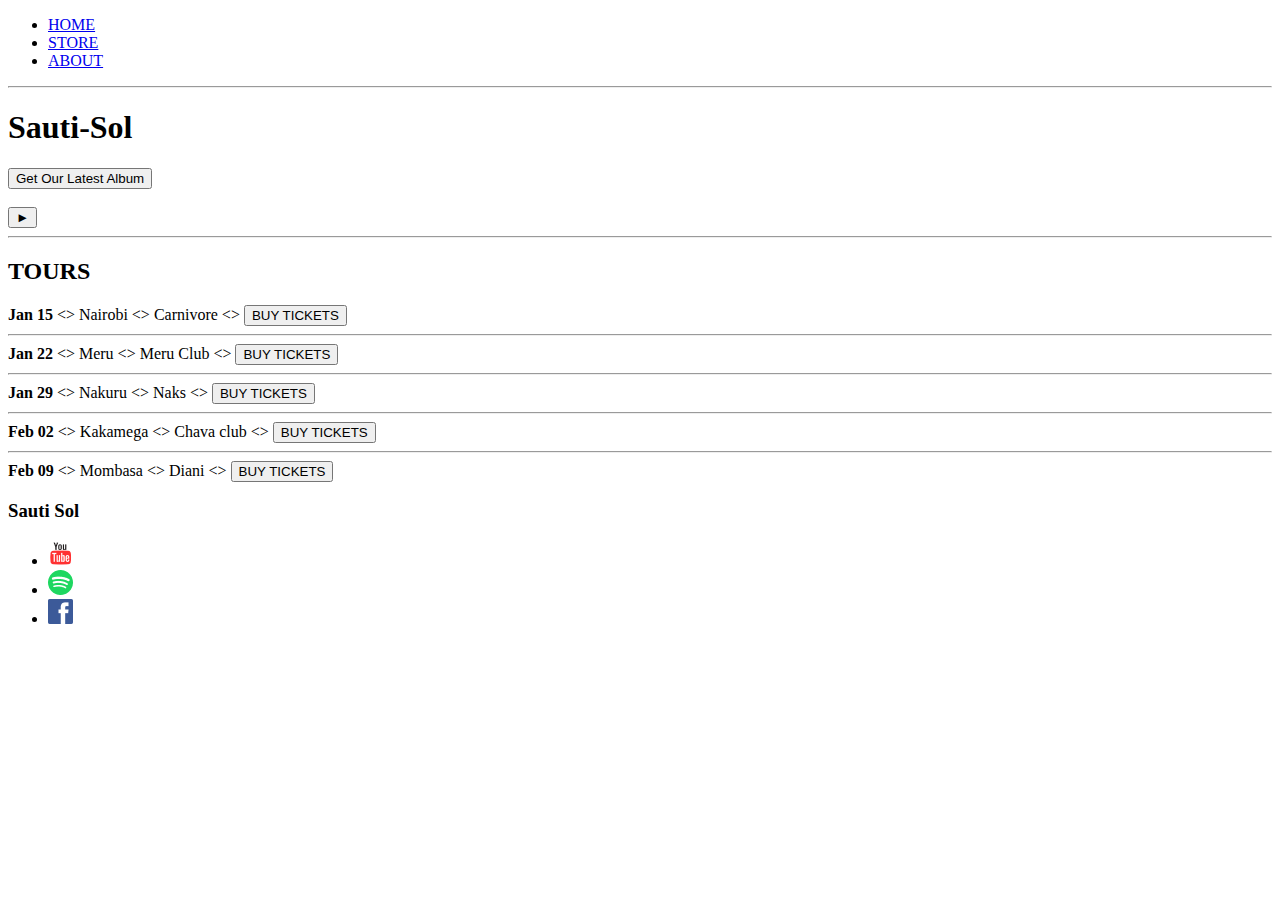
==== index.html @ 82f1a33c "ft - add navbar class" ====
<!DOCTYPE html>
<html lang="en">
<head>
    <meta charset="UTF-8">
    <meta name="viewport" content="width=device-width, initial-scale=1.0">
    <meta http-equiv="X-UA-Compatible" content="ie=edge">
    <title>Sauti-Sol</title>
    <link rel="stylesheet" href="styles.css">
</head>
<body>
        <header class="main-header">
        <nav>
            <ul>
                <li> <a href="index.html">HOME</a></li>
                <li> <a href="store.html">STORE</a></li>
                <li><a href="about.html">ABOUT</a></li>
            </ul>
        </nav>
        <hr>

        <h1 >Sauti-Sol</h1>
        <button type="button"> Get Our Latest Album</button>
        <br>
        <br>
        <!-- add a bg image for the header -->
        <button type="button">&#9658;</button>
    </header>
    <hr>
    <!-- END OF THE HEADER SECTION -->

    <!-- start of the tour section -->
    <section> 
        <h2>TOURS</h2> 
        <div>
            <div>
               <strong>Jan 15</strong> 
               &lt;&gt;
               <span>Nairobi</span>
               &lt;&gt;
               <span>Carnivore</span>
               &lt;&gt;
               <button type="button">BUY TICKETS</button>
            </div>
        </div>
        <hr>
        <div>
                <div>
                   <strong>Jan 22</strong> 
                   &lt;&gt;
                   <span>Meru</span>
                   &lt;&gt;
                   <span>Meru Club</span>
                   &lt;&gt;
                   <button type="button">BUY TICKETS</button>
                </div>
            </div>
            <hr>
            <div>
                    <div>
                       <strong>Jan 29</strong>
                       &lt;&gt;
                       <span>Nakuru</span>
                       &lt;&gt;
                       <span>Naks</span>
                       &lt;&gt;
                       <button type="button">BUY TICKETS</button>
                    </div>
                    <hr>
                </div>
                <div>
                        <div>
                           <strong>Feb 02</strong> 
                           &lt;&gt;
                           <span>Kakamega</span>
                           &lt;&gt;
                           <span>Chava club</span>
                           &lt;&gt;
                           <button type="button">BUY TICKETS</button>
                           <hr>
                        </div>
                    </div>
                    <div>
                            <div>
                               <strong>Feb 09</strong>
                               &lt;&gt; 
                               <span>Mombasa</span>
                               &lt;&gt;
                               <span>Diani</span>
                               &lt;&gt;
                               <button type="button">BUY TICKETS</button>
                            </div>
                        </div>                    
    </section>
    <!-- end of the tour section -->
    <footer>
        <h3> Sauti Sol</h3>
        <ul>
                <li>
                        <a href="https://www.youtube.com" target="_blank">
                            <img src="images/YouTube Logo.png">
                        </a>
                    </li>
                    <li>
                        <a href="https://www.spotify.com" target="_blank">
                            <img src="images/Spotify Logo.png">
                        </a>
                    </li>
                    <li>
                        <a href="https://www.facebook.com" target="_blank">
                            <img src="images/Facebook Logo.png">
                        </a>
                    </li>
        </ul>
    </footer>   
</body>
</html>
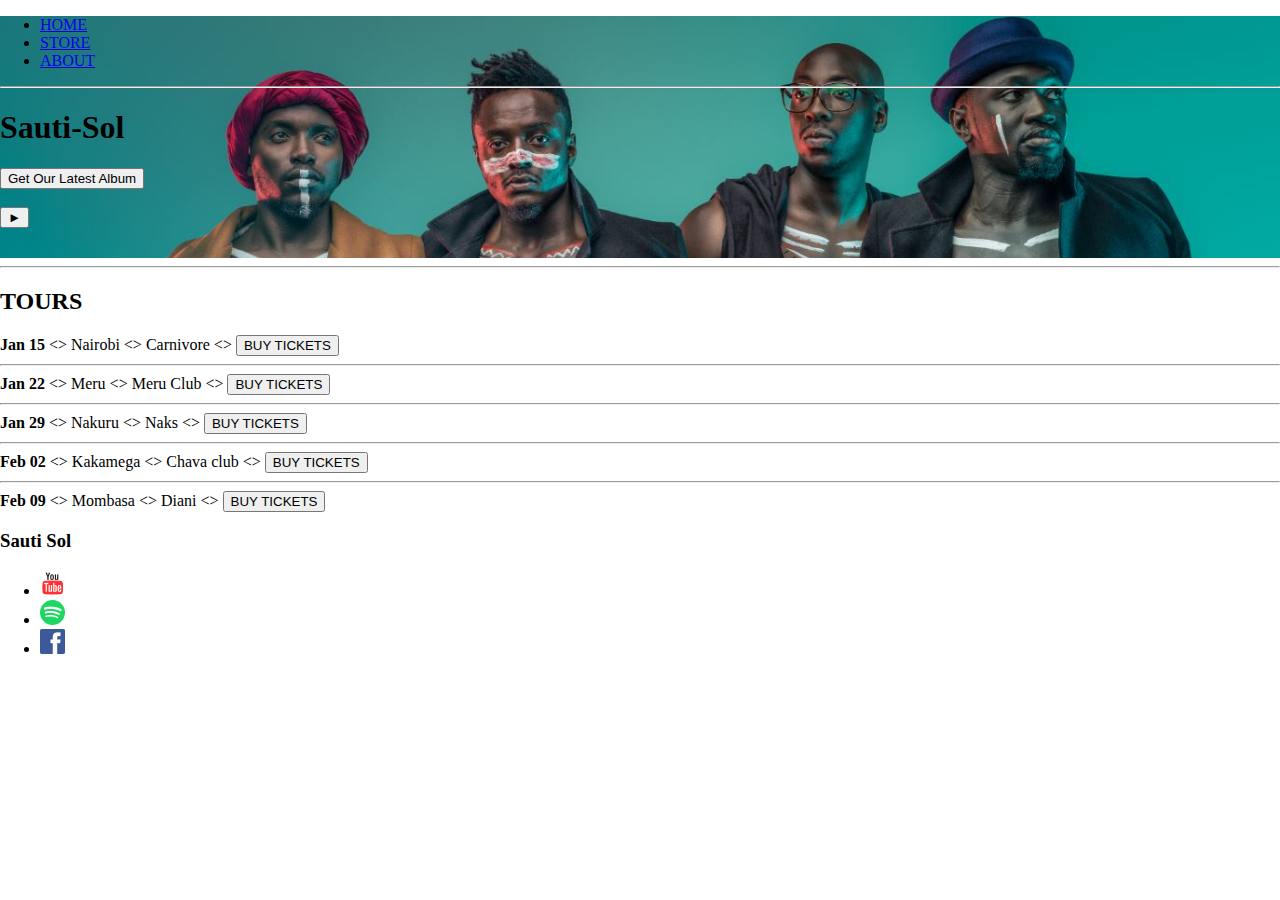
==== commit 640ef1f7: "FT -  add nav class" ====
--- a/index.html
+++ b/index.html
@@ -9,7 +9,7 @@
 </head>
 <body>
         <header class="main-header">
-        <nav>
+        <nav class="nav">
             <ul>
                 <li> <a href="index.html">HOME</a></li>
                 <li> <a href="store.html">STORE</a></li>
--- a/styles.css
+++ b/styles.css
@@ -0,0 +1,13 @@
+html,body {
+    margin: 0;
+    padding: 0;
+}
+
+
+.main-header{
+    background-color: rgba(0,0,0,6, green, blue, alpha);
+    background-image:  url("images/sauti\ sol.jpg");
+    background-blend-mode: multiply;
+    background-size: cover;
+    padding-bottom: 30px;
+}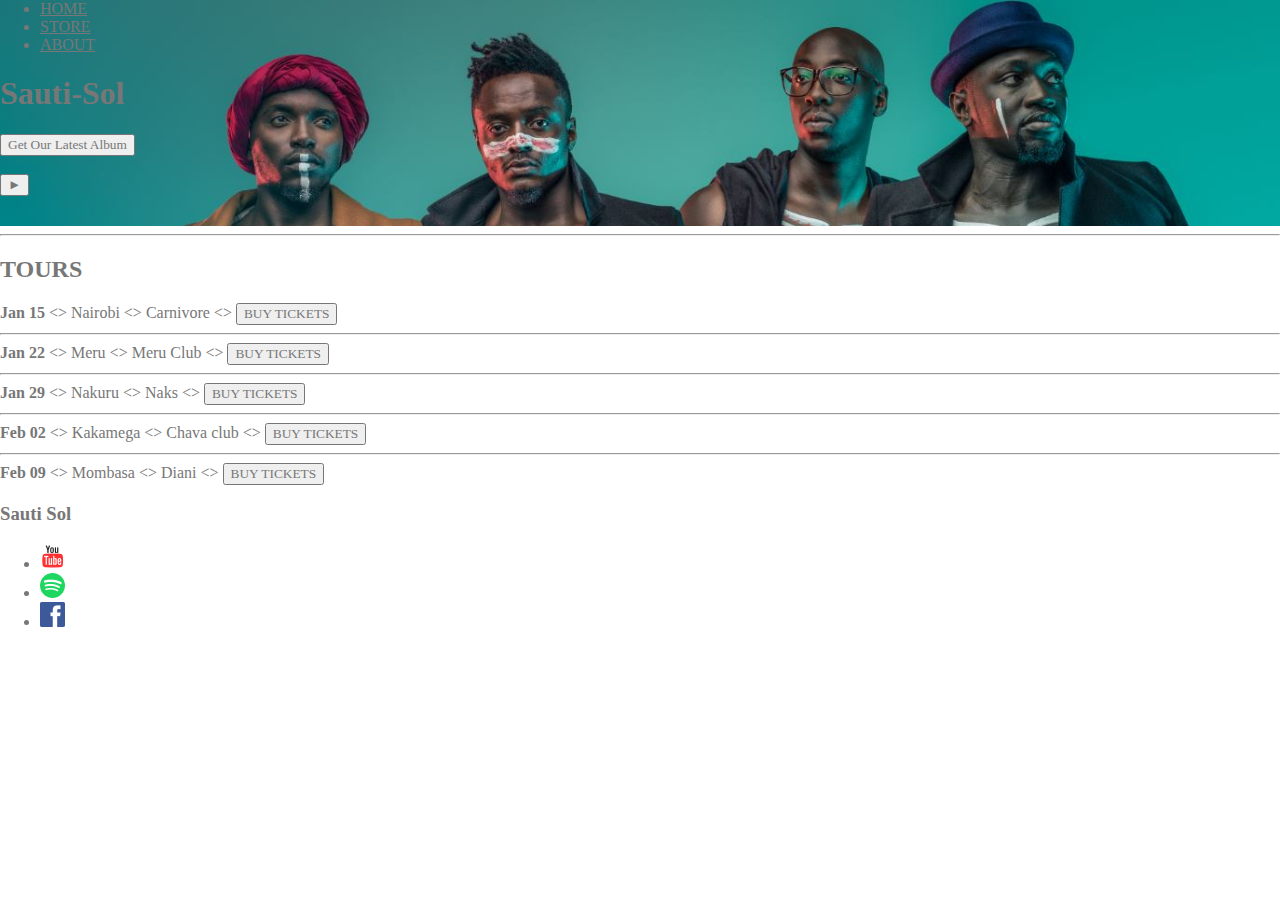
==== commit 1bed3ccd: "add name class" ====
--- a/index.html
+++ b/index.html
@@ -9,16 +9,15 @@
 </head>
 <body>
         <header class="main-header">
-        <nav class="nav">
+        <nav class="nav main-nav">
             <ul>
                 <li> <a href="index.html">HOME</a></li>
                 <li> <a href="store.html">STORE</a></li>
                 <li><a href="about.html">ABOUT</a></li>
             </ul>
         </nav>
-        <hr>
+        <h1 class="band-name band-name-larger">Sauti-Sol</h1>
 
-        <h1 >Sauti-Sol</h1>
         <button type="button"> Get Our Latest Album</button>
         <br>
         <br>
--- a/styles.css
+++ b/styles.css
@@ -1,8 +1,19 @@
+@import url('https://fonts.googleapis.com/css?family=Raleway:300,400,700');
+
+*{
+    box-sizing: border-box;
+    font-family: Railway;
+    color: #777;
+}
+
 html,body {
     margin: 0;
     padding: 0;
 }
 
+.nav ul{
+    margin: 0;
+}
 
 .main-header{
     background-color: rgba(0,0,0,6, green, blue, alpha);
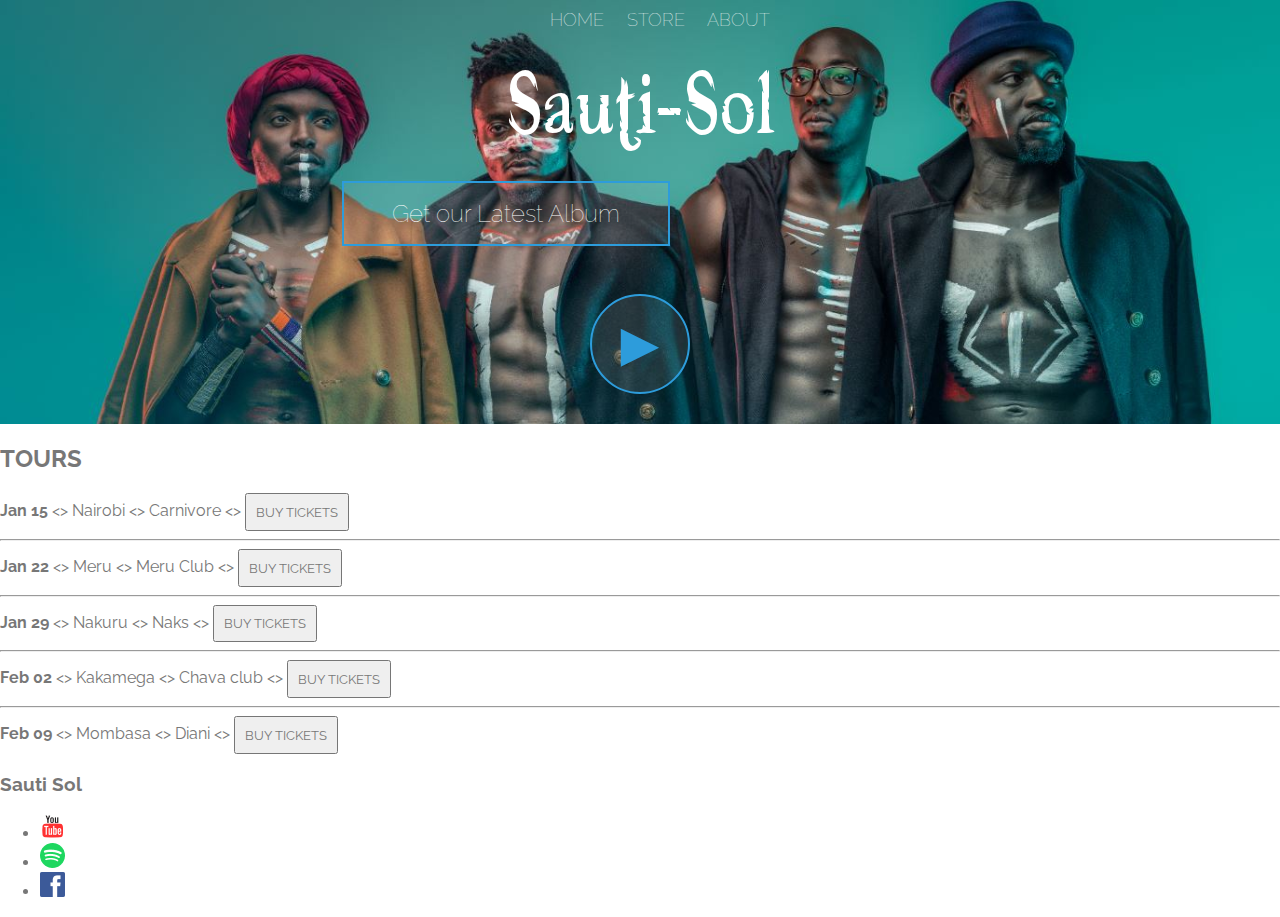
==== commit 706caf42: "ch - remove hr, style btn div" ====
--- a/index.html
+++ b/index.html
@@ -17,14 +17,11 @@
             </ul>
         </nav>
         <h1 class="band-name band-name-larger">Sauti-Sol</h1>
-
-        <button type="button"> Get Our Latest Album</button>
-        <br>
-        <br>
-        <!-- add a bg image for the header -->
-        <button type="button">&#9658;</button>
+        <div class="container">
+        <button type="button" class="btn btn-header">Get our Latest Album</button>
+        </div>
+        <button class="btn btn-header btn-play" type="button">&#9658;</button>
     </header>
-    <hr>
     <!-- END OF THE HEADER SECTION -->
 
     <!-- start of the tour section -->
@@ -38,7 +35,7 @@
                &lt;&gt;
                <span>Carnivore</span>
                &lt;&gt;
-               <button type="button">BUY TICKETS</button>
+               <button class="btn" type="button">BUY TICKETS</button>
             </div>
         </div>
         <hr>
@@ -50,7 +47,7 @@
                    &lt;&gt;
                    <span>Meru Club</span>
                    &lt;&gt;
-                   <button type="button">BUY TICKETS</button>
+                   <button class="btn" type="button">BUY TICKETS</button>
                 </div>
             </div>
             <hr>
@@ -62,7 +59,7 @@
                        &lt;&gt;
                        <span>Naks</span>
                        &lt;&gt;
-                       <button type="button">BUY TICKETS</button>
+                       <button class ="btn" type="button">BUY TICKETS</button>
                     </div>
                     <hr>
                 </div>
@@ -74,7 +71,7 @@
                            &lt;&gt;
                            <span>Chava club</span>
                            &lt;&gt;
-                           <button type="button">BUY TICKETS</button>
+                           <button class ="btn"type="button">BUY TICKETS</button>
                            <hr>
                         </div>
                     </div>
@@ -86,7 +83,7 @@
                                &lt;&gt;
                                <span>Diani</span>
                                &lt;&gt;
-                               <button type="button">BUY TICKETS</button>
+                               <button class="btn" type="button">BUY TICKETS</button>
                             </div>
                         </div>                    
     </section>
--- a/styles.css
+++ b/styles.css
@@ -1,8 +1,17 @@
 @import url('https://fonts.googleapis.com/css?family=Raleway:300,400,700');
+@import url("https://fonts.googleapis.com/css?family=Metal+Mania");
+
+@font-face {
+    font-family: "Booter - Zero Zero";
+    src: url("Fonts/Booter - Zero Zero.woff") format("woff"),
+         url("Fonts/Booter - Zero Zero.woff2") format("woff2");
+    font-weight: normal;
+    font-style: normal;
+}
 
 *{
     box-sizing: border-box;
-    font-family: Railway;
+    font-family: Raleway;
     color: #777;
 }
 
@@ -15,10 +24,139 @@
     margin: 0;
 }
 
+.nav li{
+   display: inline; 
+}
+
+.nav a {
+    display: inline-block;
+    padding: .5em;
+    color: white;
+    text-decoration: none;
+}
+
+.nav a :hover{
+    background-color: rgba(255, 255, 255, -3);
+}
+
+.main-nav{
+    text-align: center;
+    font-size: 1.12em;
+    font-weight: lighter;
+    border-bottom: 1px solid rgba(255, 255, 255, -3);
+}
+
+.main-nav li{
+    padding: 0;
+}
+
 .main-header{
     background-color: rgba(0,0,0,6, green, blue, alpha);
     background-image:  url("images/sauti\ sol.jpg");
     background-blend-mode: multiply;
     background-size: cover;
     padding-bottom: 30px;
-}+}
+
+.band-name{
+    text-align-last: center;
+    margin: 0;
+    font-size: 4em;
+    font-family: "Booter - Zero Zero";
+    font-weight: normal;
+    color: white;
+
+}
+
+.band-name-larger {
+    font-size: 8em;
+}
+
+.content-section{
+    margin:1 em;
+}
+
+.container{
+    max-width: 900px;
+    margin: 0 auto;
+    padding: 0 1.5em;
+}
+
+.section-header {
+    font-family: "Metal Mania";
+    font-weight: normal;
+    color: #333;
+    text-align: center;
+    font-size: 2.5em;
+}
+
+.about-band-image{
+    float: left;
+    height: 200px;
+    width: 200px;
+    margin: 15px;
+    border-radius: 50%;
+
+}
+
+.main-footer {
+    background-color: #56CCF2;
+    color: white;
+    padding: .25em 0;
+}
+
+.main-footer-container ul {
+    flex-grow: 1;
+    text-align: end;
+}
+
+.footer-nav li {
+    padding: 0 .5em;
+}
+
+.footer-nav img {
+    width: 30px;
+    height: 30px;
+}
+
+.btn{
+    text-align: center;
+    vertical-align: middle;
+    padding: .67em;
+    cursor: pointer;
+}
+.btn-header {
+    margin: .5em 15% 2em 15%;
+    color: white;
+    border: 2px solid #2D9CDB;
+    background-color: rgba(255, 255, 255, .1);
+    border-radius: 0;
+    font-size: 1.5em;
+    font-weight: lighter;
+    padding-left: 2em;
+    padding-right: 2em;
+}
+.btn-play {
+    display: block;
+    margin: 0 auto;
+    color: #2D9CDB;
+    font-size: 4em;
+    border-radius: 50%;
+    width: 100px;
+    height: 100px;
+    padding: 0;
+    text-align: center;
+}
+
+.btn-primary {
+    color: white;
+    background-color: #56CCF2;
+    border: none;
+    border-radius: .3em;
+    font-weight: bold;
+}
+
+.btn-primary:hover {
+    background-color: #2D9CDB;
+}
+
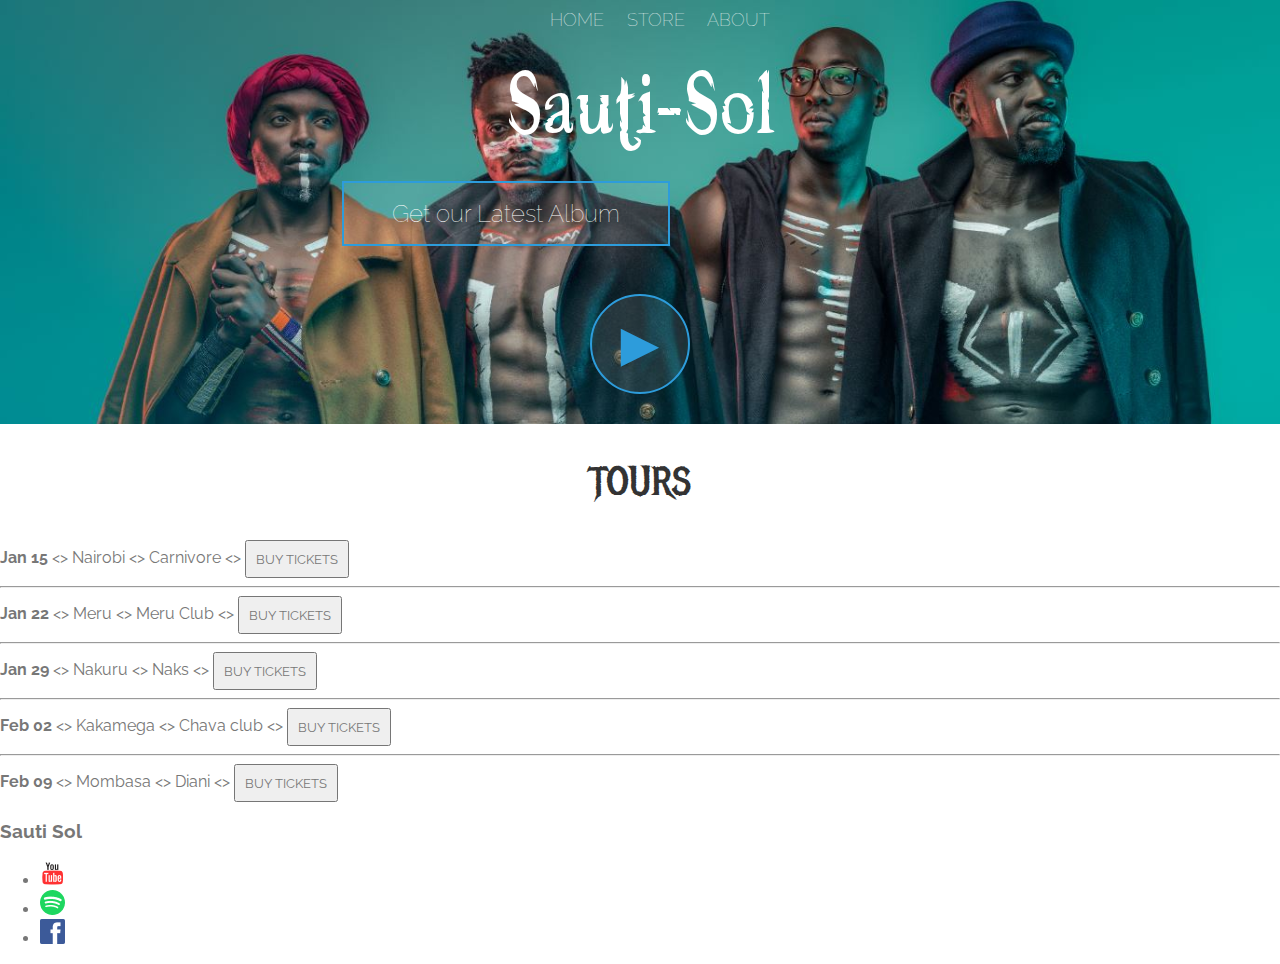
==== commit b38d4bf1: "ft- add class sections" ====
--- a/index.html
+++ b/index.html
@@ -25,8 +25,8 @@
     <!-- END OF THE HEADER SECTION -->
 
     <!-- start of the tour section -->
-    <section> 
-        <h2>TOURS</h2> 
+    <section class="content-section-header"> 
+        <h2 class="section-header">TOURS</h2> 
         <div>
             <div>
                <strong>Jan 15</strong> 
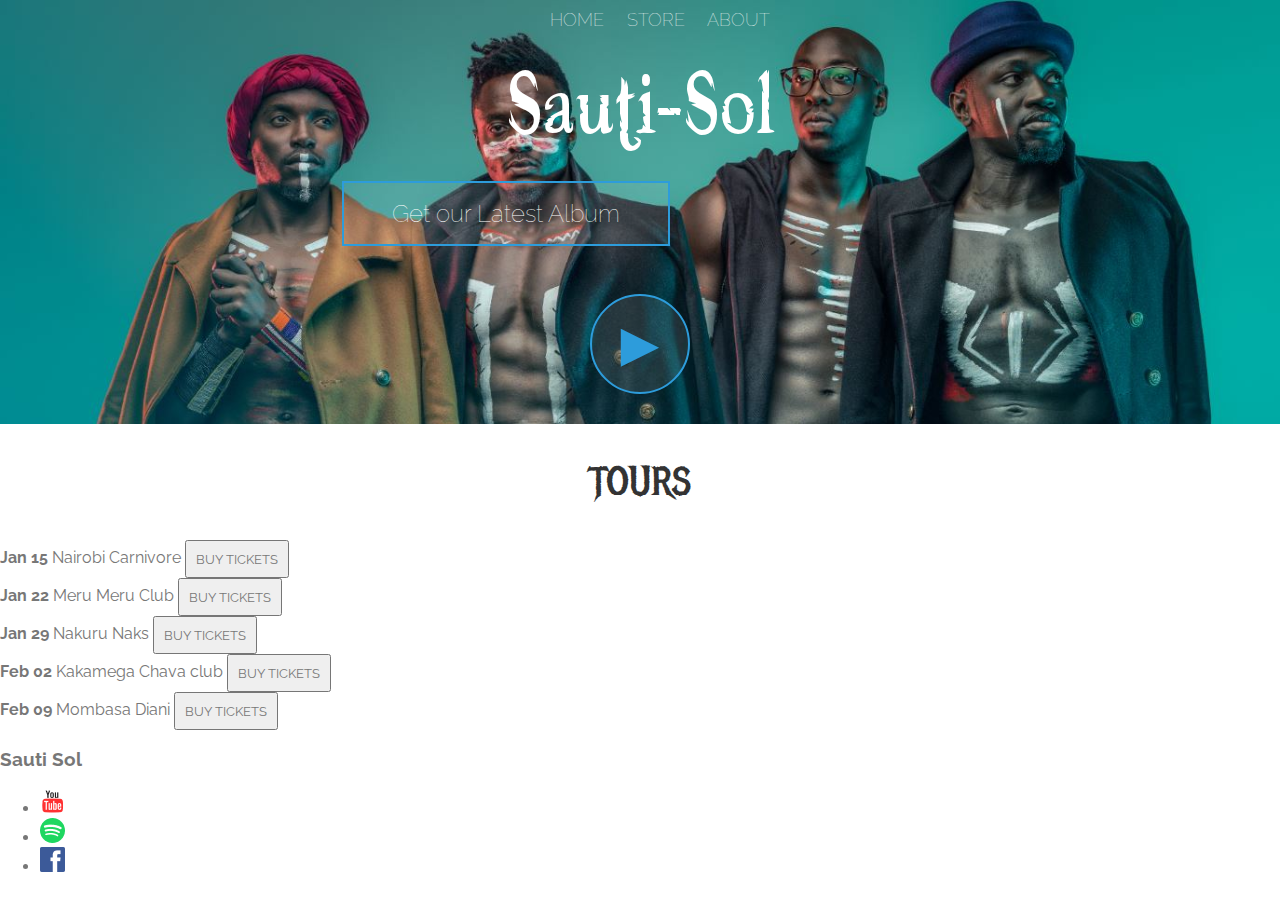
==== commit 8244c25b: "ch - remove all trailing spaces" ====
--- a/index.html
+++ b/index.html
@@ -30,59 +30,58 @@
         <div>
             <div>
                <strong>Jan 15</strong> 
-               &lt;&gt;
+               
                <span>Nairobi</span>
-               &lt;&gt;
+               
                <span>Carnivore</span>
-               &lt;&gt;
+               
                <button class="btn" type="button">BUY TICKETS</button>
             </div>
         </div>
-        <hr>
         <div>
                 <div>
                    <strong>Jan 22</strong> 
-                   &lt;&gt;
+                   
                    <span>Meru</span>
-                   &lt;&gt;
+                   
                    <span>Meru Club</span>
-                   &lt;&gt;
+                   
                    <button class="btn" type="button">BUY TICKETS</button>
                 </div>
             </div>
-            <hr>
+
             <div>
                     <div>
                        <strong>Jan 29</strong>
-                       &lt;&gt;
+                       
                        <span>Nakuru</span>
-                       &lt;&gt;
+                       
                        <span>Naks</span>
-                       &lt;&gt;
+                       
                        <button class ="btn" type="button">BUY TICKETS</button>
                     </div>
-                    <hr>
+        
                 </div>
                 <div>
                         <div>
                            <strong>Feb 02</strong> 
-                           &lt;&gt;
+                           
                            <span>Kakamega</span>
-                           &lt;&gt;
+                           
                            <span>Chava club</span>
-                           &lt;&gt;
+                           
                            <button class ="btn"type="button">BUY TICKETS</button>
-                           <hr>
+                
                         </div>
                     </div>
                     <div>
                             <div>
                                <strong>Feb 09</strong>
-                               &lt;&gt; 
+                                
                                <span>Mombasa</span>
-                               &lt;&gt;
+                               
                                <span>Diani</span>
-                               &lt;&gt;
+                               
                                <button class="btn" type="button">BUY TICKETS</button>
                             </div>
                         </div>                    
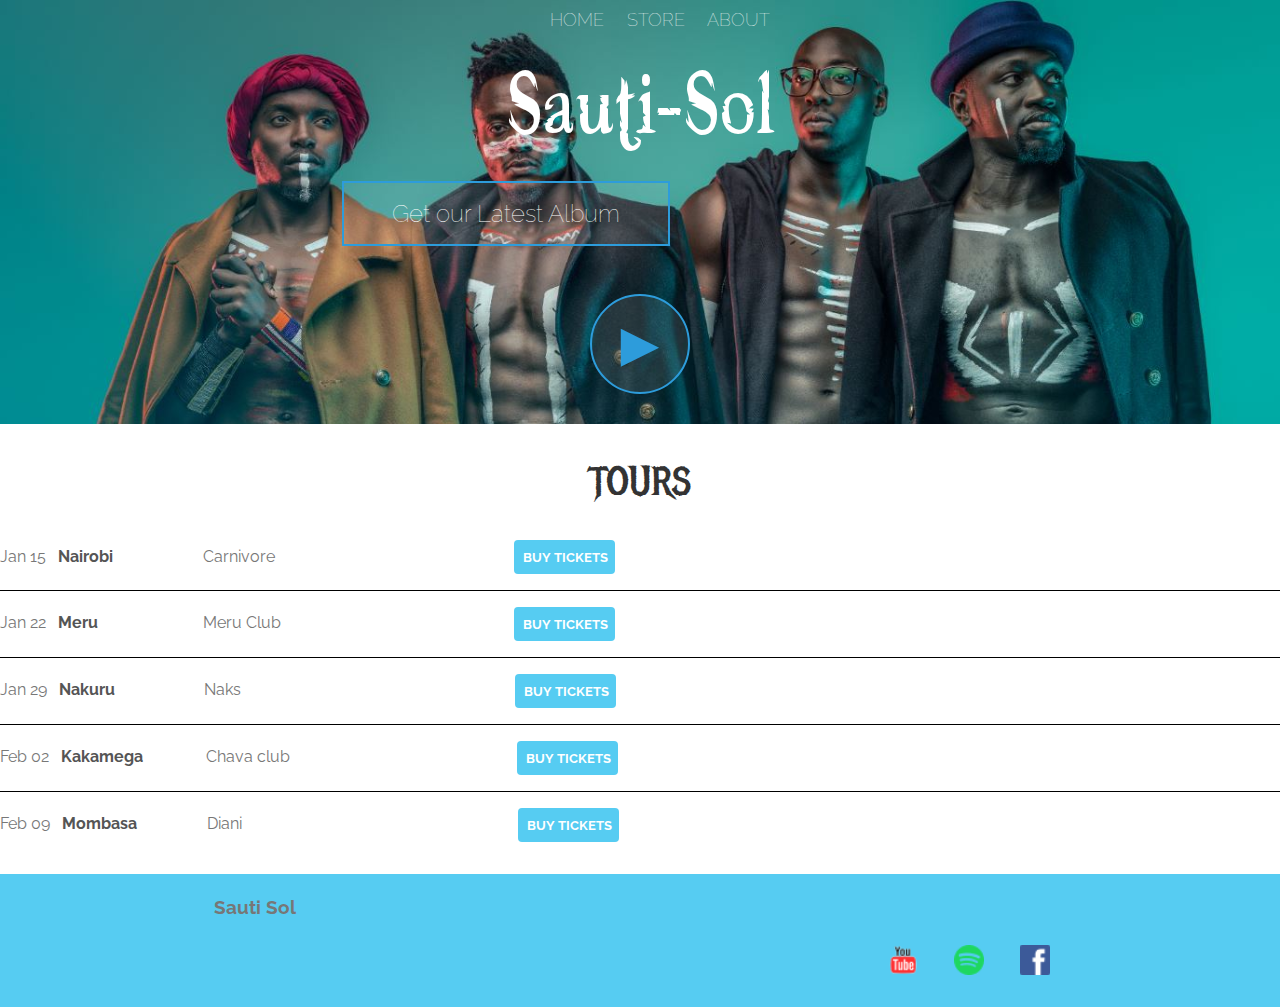
==== commit 5d4cbd4c: "FT - add and style tour row classes" ====
--- a/index.html
+++ b/index.html
@@ -27,69 +27,70 @@
     <!-- start of the tour section -->
     <section class="content-section-header"> 
         <h2 class="section-header">TOURS</h2> 
-        <div>
+        <div class="tour-row">
             <div>
-               <strong>Jan 15</strong> 
+               <span class="tour-item">Jan 15</span> 
                
-               <span>Nairobi</span>
+               <span class = "tour-item tour-date">Nairobi</span>
                
-               <span>Carnivore</span>
+               <span  class="tour-item tour-city">Carnivore</span>
                
-               <button class="btn" type="button">BUY TICKETS</button>
+               <button class="tour-item tour-btn btn btn-primary" type="button">BUY TICKETS</button>
             </div>
         </div>
-        <div>
+        <div class="tour-row">
                 <div>
-                   <strong>Jan 22</strong> 
+                   <span class="tour-item">Jan 22</span> 
                    
-                   <span>Meru</span>
+                   <span class = "tour-item tour-date">Meru</span>
                    
-                   <span>Meru Club</span>
+                   <span class="tour-item tour-city">Meru Club</span>
                    
-                   <button class="btn" type="button">BUY TICKETS</button>
+                   <button class="tour-item tour-btn btn btn-primary" type="button">BUY TICKETS</button>
                 </div>
             </div>
 
-            <div>
+            <div class="tour-row">
                     <div>
-                       <strong>Jan 29</strong>
+                       <span class="tour-item">Jan 29</span>
                        
-                       <span>Nakuru</span>
+                       <span class = "tour-item tour-date"> Nakuru</span>
                        
-                       <span>Naks</span>
+                       <span class="tour-item tour-city"> Naks</span>
                        
-                       <button class ="btn" type="button">BUY TICKETS</button>
+                       <button class="tour-item tour-btn btn btn-primary" type="button">BUY TICKETS</button>
                     </div>
         
                 </div>
-                <div>
+                <div class="tour-row">
                         <div>
-                           <strong>Feb 02</strong> 
+                           <span class="tour-item">Feb 02</span> 
                            
-                           <span>Kakamega</span>
+                           <span  class ="tour-item tour-date">Kakamega</span>
                            
-                           <span>Chava club</span>
+                           <span class="tour-item tour-city">Chava club</span>
                            
-                           <button class ="btn"type="button">BUY TICKETS</button>
+                           <button class="tour-item tour-btn btn btn-primary"type="button">BUY TICKETS</button>
                 
                         </div>
                     </div>
-                    <div>
+                    <div class="tour-row">
                             <div>
-                               <strong>Feb 09</strong>
+                               <span class="tour-item">Feb 09</span>
                                 
-                               <span>Mombasa</span>
+                               <span class = "tour-item tour-date">Mombasa</span>
                                
-                               <span>Diani</span>
+                               <span class="tour-item tour-city">Diani</span>
                                
-                               <button class="btn" type="button">BUY TICKETS</button>
+                               <button class="tour-item tour-btn btn btn-primary" type="button">BUY TICKETS</button>
                             </div>
                         </div>                    
     </section>
     <!-- end of the tour section -->
-    <footer>
-        <h3> Sauti Sol</h3>
-        <ul>
+    <footer class="main-footer">
+            <div class="container main-footer-container">
+            <h3> Sauti Sol</h3>
+            <ul class="nav footer-nav">
                 <li>
                         <a href="https://www.youtube.com" target="_blank">
                             <img src="images/YouTube Logo.png">
--- a/styles.css
+++ b/styles.css
@@ -160,3 +160,35 @@
     background-color: #2D9CDB;
 }
 
+.tour-row {
+    border-bottom: 1px solid black;
+    padding-bottom: 1em;
+    margin-bottom: 1em;
+}
+
+.tour-row:last-child {
+    border: none;
+}
+
+.tour-item {
+    display: inline-block;
+    padding-right: .5em;
+}
+
+.tour-date {
+    color: #555;
+    width: 11%;
+    font-weight: bold;
+}
+
+.tour-city {
+    width: 24%;
+}
+
+.tour-arena {
+    width: 42%;
+}
+
+.tour-btn {
+    max-width: 19%;
+}
